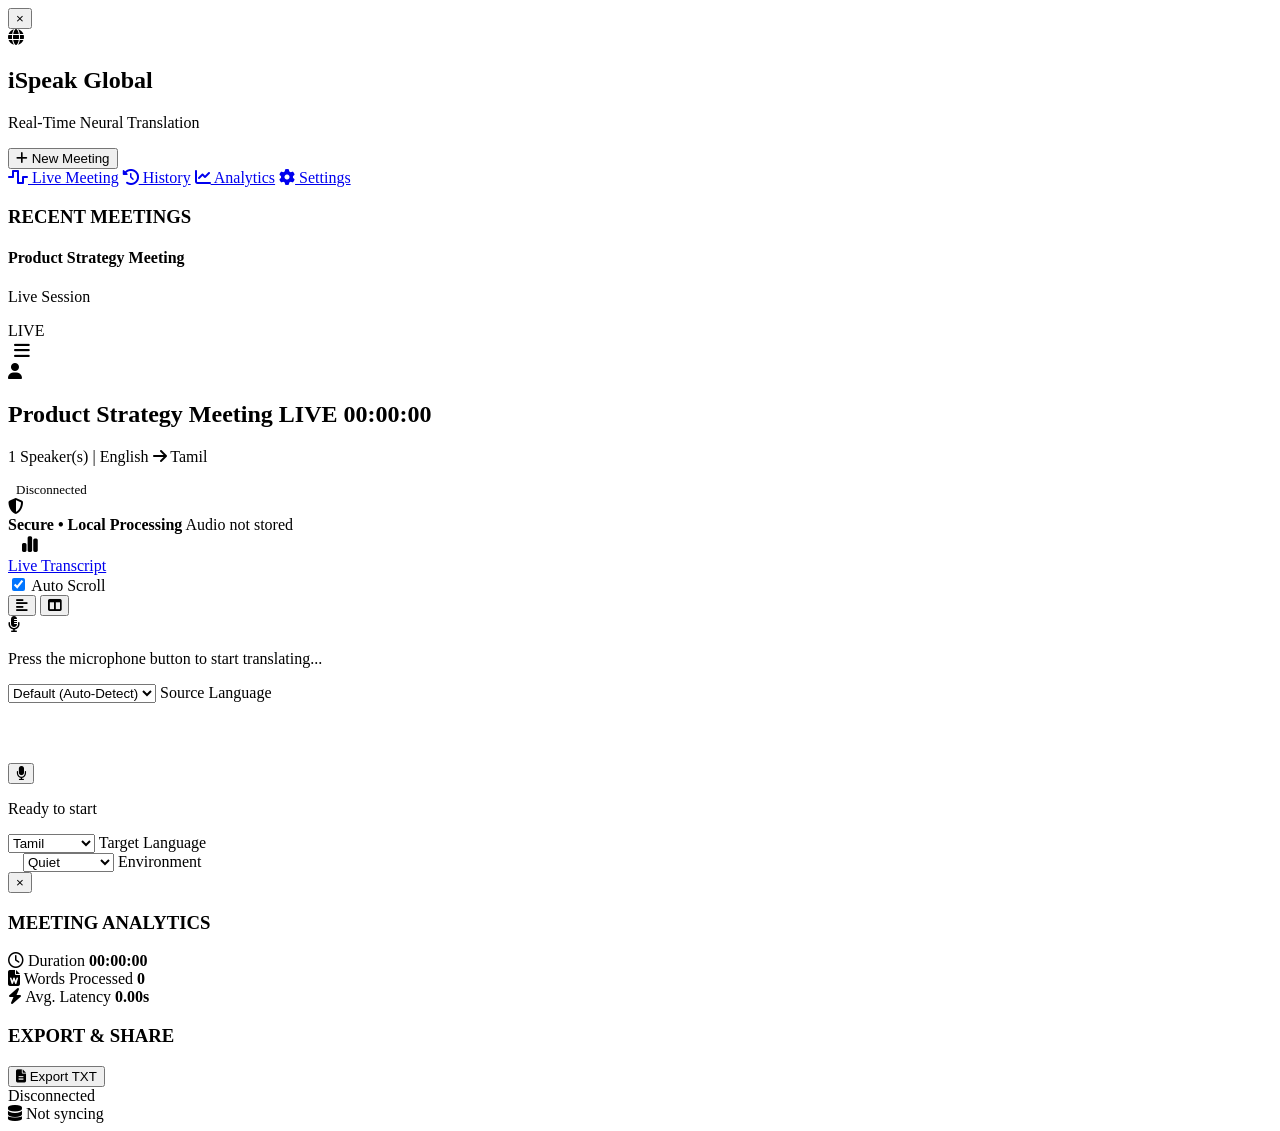
==== frontend/index.html @ cf8d0a11 "Stabilize speaker identification, frontend layout, and Tamil corrections" ====
<!DOCTYPE html>
<html lang="en">

<head>
    <meta charset="UTF-8">
    <meta name="viewport" content="width=device-width, initial-scale=1.0">
    <title>iSpeak Global - Real-Time Neural Translation</title>
    <link href="https://fonts.googleapis.com/css2?family=Inter:wght@300;400;500;600;700&display=swap" rel="stylesheet">
    <link rel="stylesheet" href="https://cdnjs.cloudflare.com/ajax/libs/font-awesome/6.4.0/css/all.min.css">
    <link rel="stylesheet" href="/static/style.css?v=13">
</head>

<body class="dark-theme">
    <div class="app-container hide-left hide-right">
        <!-- LEFT SIDEBAR -->
        <aside class="sidebar">
            <button class="close-sidebar-btn" onclick="document.querySelector('.app-container').classList.add('hide-left')">&times;</button>
            <div class="brand">
                <i class="fa-solid fa-globe"></i>
                <div>
                    <h1>iSpeak Global</h1>
                    <p>Real-Time Neural Translation</p>
                </div>
            </div>

            <button class="btn-primary w-full new-meeting-btn" onclick="location.reload()">
                <i class="fa-solid fa-plus"></i> New Meeting
            </button>

            <nav class="main-nav">
                <a href="#" class="active"><i class="fa-solid fa-wave-square"></i> Live Meeting</a>
                <a href="#"><i class="fa-solid fa-clock-rotate-left"></i> History</a>
                <a href="#"><i class="fa-solid fa-chart-line"></i> Analytics</a>
                <a href="#"><i class="fa-solid fa-gear"></i> Settings</a>
            </nav>

            <div class="recent-meetings">
                <h3>RECENT MEETINGS</h3>
                <div class="meeting-list">
                    <div class="meeting-item active">
                        <div class="meeting-info">
                            <h4 id="sidebarMeetingTitle">Product Strategy Meeting</h4>
                            <p>Live Session</p>
                        </div>
                        <span class="badge-live">LIVE</span>
                    </div>
                </div>
            </div>
        </aside>

        <!-- MAIN CONTENT AREA -->
        <main class="main-content">
            <!-- TOP HEADER -->
            <header class="top-header">
                <div class="header-left">
                    <button id="toggleLeftBtn" class="btn-icon"
                        style="margin-right: 12px; background: transparent; border: none; color: var(--text-secondary); cursor: pointer; font-size: 18px;"><i
                            class="fa-solid fa-bars"></i></button>
                    <div class="avatar-group">
                        <div class="avatar"><i class="fa-solid fa-user"></i></div>
                    </div>
                    <div class="meeting-meta">
                        <h2 id="meetingTitle">Product Strategy Meeting <span class="badge-live sm">LIVE</span> <span
                                id="timer">00:00:00</span></h2>
                        <p><span id="speakerCount">1</span> Speaker(s) | <span id="hdrSourceLang">English</span> <i class="fa-solid fa-arrow-right"></i>
                            <span id="hdrTargetLang">Tamil</span>
                        </p>
                    </div>
                </div>
                <div class="header-right">
                    <div class="connection-ping"
                        style="display: flex; align-items: center; gap: 8px; margin-right: 16px;">
                        <div class="indicator-dot offline" id="dashWsDot"
                            style="box-shadow: 0 0 8px rgba(239, 68, 68, 0.6);"></div>
                        <span id="dashWsText"
                            style="font-size: 13px; color: var(--text-secondary); font-weight: 500;">Disconnected</span>
                    </div>
                    <div class="secure-badge">
                        <i class="fa-solid fa-shield-halved"></i>
                        <div>
                            <strong>Secure • Local Processing</strong>
                            <span>Audio not stored</span>
                        </div>
                    </div>
                    <button id="toggleRightBtn" class="btn-icon"
                        style="margin-left: 8px; background: transparent; border: none; color: var(--text-secondary); cursor: pointer; font-size: 18px;"><i
                            class="fa-solid fa-chart-simple"></i></button>
                </div>
            </header>

            <!-- TABS & TOOLBAR -->
            <div class="tabs">
                <a href="#" class="tab active">Live Transcript</a>
            </div>

            <div class="transcript-toolbar">
                <div class="toggle-group">
                    <label class="switch">
                        <input type="checkbox" id="autoScrollToggle" checked>
                        <span class="slider round"></span>
                    </label>
                    <span>Auto Scroll</span>
                </div>
                <div class="view-toggles">
                    <button id="viewSingleBtn" class="btn-icon active" title="Single Column View"><i
                            class="fa-solid fa-align-left"></i></button>
                    <button id="viewSplitBtn" class="btn-icon" title="Split View"><i
                            class="fa-solid fa-columns"></i></button>
                </div>
            </div>

            <!-- TRANSCRIPT AREA -->
            <div class="transcript-area" id="transcriptArea">
                <div class="empty-state" id="emptyState">
                    <i class="fa-solid fa-microphone-lines"></i>
                    <p>Press the microphone button to start translating...</p>
                </div>
                <!-- Transcript cards will be appended here -->
            </div>

            <!-- BOTTOM CONTROL DOCK -->
            <div class="control-dock">
                <div class="dock-left">
                    <div class="lang-selector">
                        <select id="sourceLang">
                            <option value="">Default (Auto-Detect)</option>
                            <option value="en">English</option>
                            <option value="ta">Tamil</option>
                            <option value="hi">Hindi</option>
                            <option value="te">Telugu</option>
                            <option value="ml">Malayalam</option>
                            <option value="kn">Kannada</option>
                        </select>
                        <span>Source Language</span>
                    </div>
                </div>

                <div class="dock-center">
                    <div class="audio-levels">
                        <canvas id="waveform" width="380" height="56"></canvas>
                    </div>
                    <button id="micBtn" class="mic-btn">
                        <i class="fa-solid fa-microphone"></i>
                    </button>
                    <p class="mic-status" id="micStatusText">Ready to start</p>
                </div>

                <div class="dock-right">
                    <div class="lang-selector">
                        <select id="targetLang">
                            <option value="ta">Tamil</option>
                            <option value="en">English</option>
                            <option value="hi">Hindi</option>
                            <option value="te">Telugu</option>
                            <option value="ml">Malayalam</option>
                            <option value="kn">Kannada</option>
                        </select>
                        <span>Target Language</span>
                    </div>

                    <div class="env-selector" style="margin-left: 15px;">
                        <select id="envSelect">
                            <option value="quiet">Quiet</option>
                            <option value="conference">Conference</option>
                            <option value="noisy">Noisy</option>
                        </select>
                        <span>Environment</span>
                    </div>
                </div>
            </div>
        </main>

        <!-- RIGHT SIDEBAR (ANALYTICS) -->
        <aside class="right-sidebar">
            <button class="close-sidebar-btn" onclick="document.querySelector('.app-container').classList.add('hide-right')">&times;</button>
            <div class="panel">
                <div class="panel-header">
                    <h3>MEETING ANALYTICS</h3>
                </div>
                <div class="analytics-stats">
                    <div class="stat-row">
                        <i class="fa-regular fa-clock"></i>
                        <span>Duration</span>
                        <strong id="statDuration">00:00:00</strong>
                    </div>
                    <div class="stat-row">
                        <i class="fa-solid fa-file-word"></i>
                        <span>Words Processed</span>
                        <strong id="statWords">0</strong>
                    </div>
                    <div class="stat-row">
                        <i class="fa-solid fa-bolt"></i>
                        <span>Avg. Latency</span>
                        <strong id="statLatency">0.00s</strong>
                    </div>
                </div>
            </div>

            <div class="panel">
                <div class="panel-header">
                    <h3>EXPORT & SHARE</h3>
                </div>
                <div class="export-grid">
                    <button class="export-btn" id="exportTxtBtn">
                        <i class="fa-solid fa-file-lines text-blue"></i>
                        <span>Export TXT</span>
                    </button>
                </div>
            </div>

            <div class="panel connection-status">
                <div class="status-indicator">
                    <div class="indicator-dot offline" id="wsStatusDot"></div>
                    <span id="wsStatusText">Disconnected</span>
                </div>
                <div id="dbStatus" class="db-status">
                    <i class="fa-solid fa-database"></i> <span id="dbStatusText">Not syncing</span>
                </div>
            </div>
        </aside>
    </div>
    <script src="/static/app.js?v=14"></script>
</body>

</html>
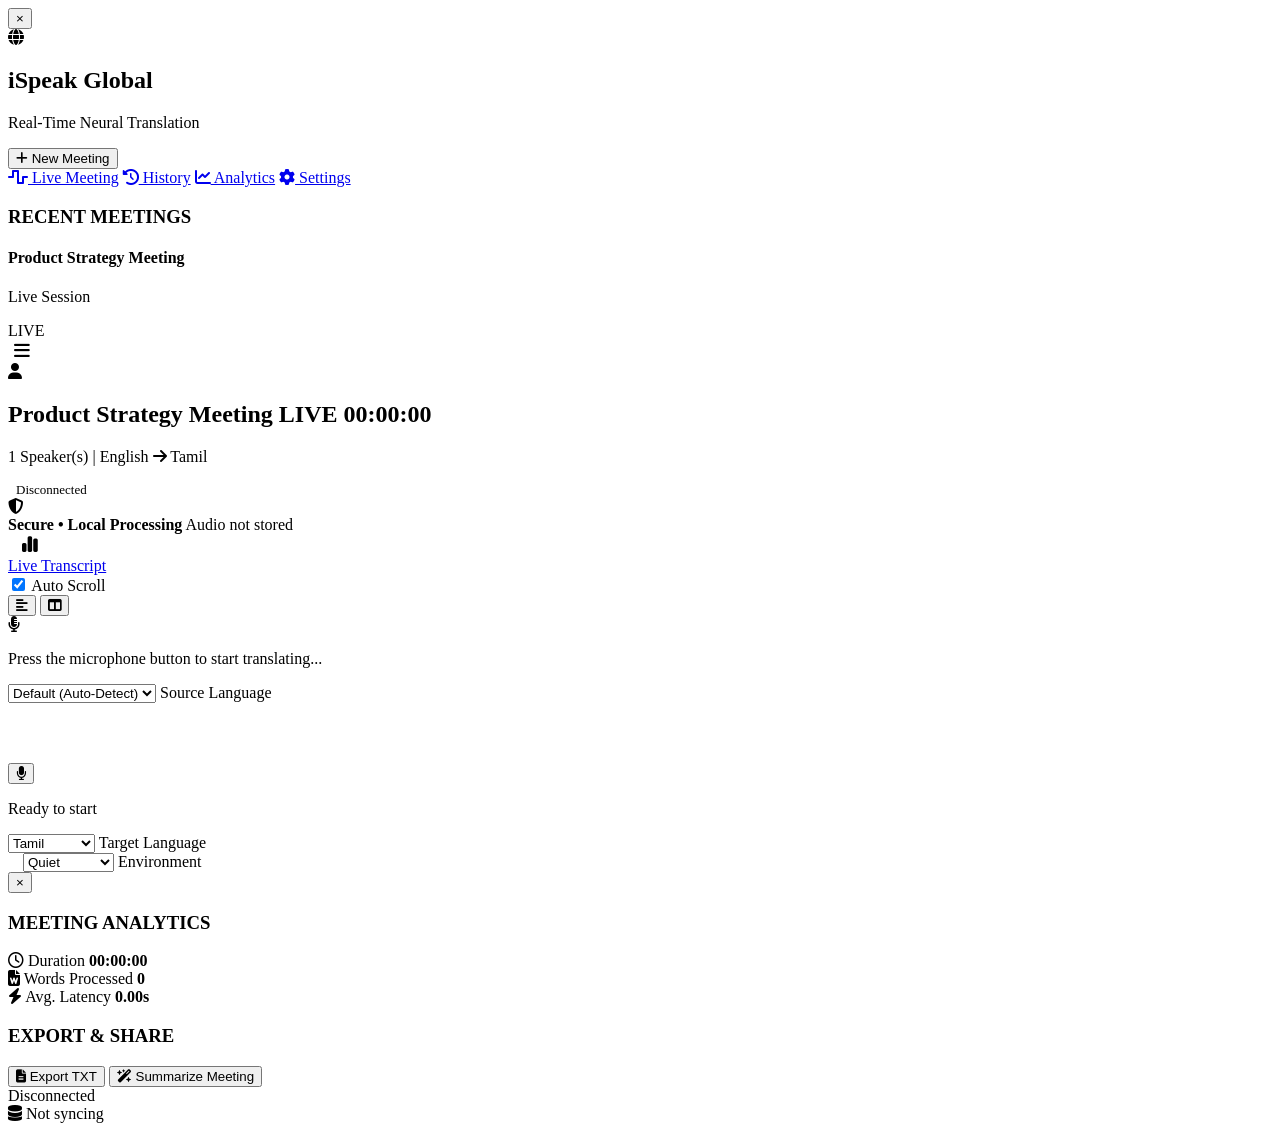
==== commit 181a9d4e: "Implement Groq-based meeting summarization feature" ====
--- a/frontend/index.html
+++ b/frontend/index.html
@@ -7,7 +7,7 @@
     <title>iSpeak Global - Real-Time Neural Translation</title>
     <link href="https://fonts.googleapis.com/css2?family=Inter:wght@300;400;500;600;700&display=swap" rel="stylesheet">
     <link rel="stylesheet" href="https://cdnjs.cloudflare.com/ajax/libs/font-awesome/6.4.0/css/all.min.css">
-    <link rel="stylesheet" href="/static/style.css?v=13">
+    <link rel="stylesheet" href="/static/style.css?v=14">
 </head>
 
 <body class="dark-theme">
@@ -205,8 +205,23 @@
                         <i class="fa-solid fa-file-lines text-blue"></i>
                         <span>Export TXT</span>
                     </button>
-                </div>
-            </div>
+                    <button class="export-btn" id="summarizeBtn">
+                        <i class="fa-solid fa-wand-magic-sparkles text-purple"></i>
+                        <span>Summarize Meeting</span>
+                    </button>
+                </div>
+            </div>
+
+            <div class="panel" id="summaryPanel" style="display: none;">
+                <div class="panel-header" style="display: flex; justify-content: space-between; align-items: center;">
+                    <h3 style="margin-bottom: 0;">AI SUMMARY</h3>
+                    <button id="copySummaryBtn" style="background: transparent; border: 1px solid var(--border-subtle); color: var(--text-secondary); padding: 4px 10px; border-radius: 6px; cursor: pointer; font-size: 11px; transition: 0.2s;" title="Copy summary">
+                        <i class="fa-regular fa-copy"></i> Copy
+                    </button>
+                </div>
+                <div id="summaryText" style="font-size: 13px; color: var(--text-secondary); line-height: 1.6; white-space: pre-wrap; max-height: 320px; overflow-y: auto; margin-top: 8px;"></div>
+            </div>
+
 
             <div class="panel connection-status">
                 <div class="status-indicator">
@@ -219,7 +234,7 @@
             </div>
         </aside>
     </div>
-    <script src="/static/app.js?v=14"></script>
+    <script src="/static/app.js?v=15"></script>
 </body>
 
 </html>
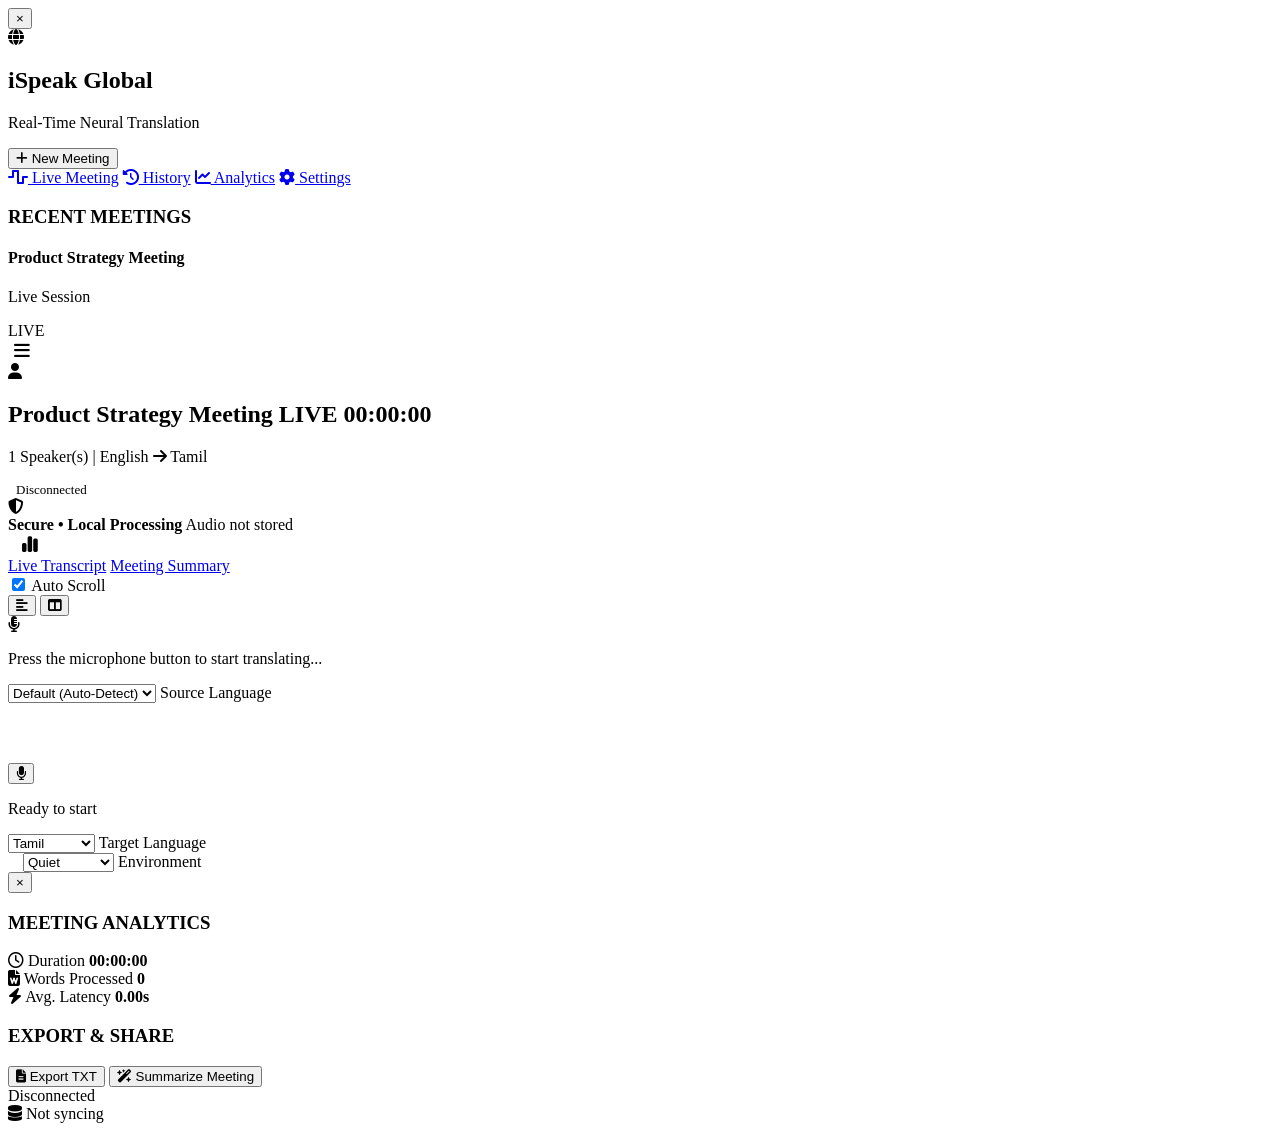
==== commit 24d19c96: "Add Meeting Summary tab and card view layout in main area" ====
--- a/frontend/index.html
+++ b/frontend/index.html
@@ -7,7 +7,7 @@
     <title>iSpeak Global - Real-Time Neural Translation</title>
     <link href="https://fonts.googleapis.com/css2?family=Inter:wght@300;400;500;600;700&display=swap" rel="stylesheet">
     <link rel="stylesheet" href="https://cdnjs.cloudflare.com/ajax/libs/font-awesome/6.4.0/css/all.min.css">
-    <link rel="stylesheet" href="/static/style.css?v=14">
+    <link rel="stylesheet" href="/static/style.css?v=16">
 </head>
 
 <body class="dark-theme">
@@ -90,10 +90,11 @@
 
             <!-- TABS & TOOLBAR -->
             <div class="tabs">
-                <a href="#" class="tab active">Live Transcript</a>
-            </div>
-
-            <div class="transcript-toolbar">
+                <a href="#" class="tab active" id="tabLiveTranscript">Live Transcript</a>
+                <a href="#" class="tab" id="tabMeetingSummary">Meeting Summary</a>
+            </div>
+
+            <div class="transcript-toolbar" id="transcriptToolbar">
                 <div class="toggle-group">
                     <label class="switch">
                         <input type="checkbox" id="autoScrollToggle" checked>
@@ -117,6 +118,49 @@
                 </div>
                 <!-- Transcript cards will be appended here -->
             </div>
+
+            <!-- MEETING SUMMARY AREA -->
+            <div class="summary-area" id="mainSummaryArea" style="display: none;">
+                <div class="summary-card">
+                    <!-- Placeholder / Empty state inside summary page -->
+                    <div class="summary-placeholder" id="summaryTabPlaceholder">
+                        <i class="fa-solid fa-wand-magic-sparkles text-purple" style="font-size: 48px; margin-bottom: 16px;"></i>
+                        <h3>No summary generated yet</h3>
+                        <p style="color: var(--text-secondary); max-width: 400px; margin-bottom: 24px; font-size: 13.5px; line-height: 1.5;">
+                            Analyze your live translation session and generate a structured summary of key points, decisions, and next steps.
+                        </p>
+                        <button class="export-btn" id="generateSummaryTabBtn" style="padding: 10px 24px; font-size: 13px; font-weight: 500; display: inline-flex; align-items: center; gap: 8px; justify-content: center;">
+                            <i class="fa-solid fa-wand-magic-sparkles text-purple"></i> Generate Summary
+                        </button>
+                    </div>
+
+                    <!-- Actual content layout when summary is generated -->
+                    <div class="summary-report-layout" id="summaryReportLayout" style="display: none;">
+                        <div class="summary-report-header">
+                            <div class="summary-report-title-group">
+                                <i class="fa-solid fa-file-invoice text-purple"></i>
+                                <div>
+                                    <h3>Meeting Analysis Report</h3>
+                                    <span id="summaryMetaText">Generated from live session transcript</span>
+                                </div>
+                            </div>
+                            <div class="summary-report-actions">
+                                <button class="btn-report-action" id="copySummaryTabBtn" title="Copy summary text">
+                                    <i class="fa-regular fa-copy"></i> Copy
+                                </button>
+                                <button class="btn-report-action" id="downloadSummaryTabBtn" title="Download report text">
+                                    <i class="fa-solid fa-download"></i> Download TXT
+                                </button>
+                            </div>
+                        </div>
+                        <hr class="summary-divider" />
+                        <div class="summary-report-body" id="mainSummaryContent">
+                            <!-- Rendered summary content here -->
+                        </div>
+                    </div>
+                </div>
+            </div>
+
 
             <!-- BOTTOM CONTROL DOCK -->
             <div class="control-dock">
@@ -215,12 +259,18 @@
             <div class="panel" id="summaryPanel" style="display: none;">
                 <div class="panel-header" style="display: flex; justify-content: space-between; align-items: center;">
                     <h3 style="margin-bottom: 0;">AI SUMMARY</h3>
-                    <button id="copySummaryBtn" style="background: transparent; border: 1px solid var(--border-subtle); color: var(--text-secondary); padding: 4px 10px; border-radius: 6px; cursor: pointer; font-size: 11px; transition: 0.2s;" title="Copy summary">
-                        <i class="fa-regular fa-copy"></i> Copy
-                    </button>
-                </div>
-                <div id="summaryText" style="font-size: 13px; color: var(--text-secondary); line-height: 1.6; white-space: pre-wrap; max-height: 320px; overflow-y: auto; margin-top: 8px;"></div>
-            </div>
+                    <div style="display: flex; gap: 6px;">
+                        <button id="copySummaryBtn" style="background: transparent; border: 1px solid var(--border-subtle); color: var(--text-secondary); padding: 4px 10px; border-radius: 6px; cursor: pointer; font-size: 11px; transition: 0.2s;" title="Copy summary">
+                            <i class="fa-regular fa-copy"></i> Copy
+                        </button>
+                        <button id="downloadSummaryBtn" style="background: transparent; border: 1px solid var(--border-subtle); color: var(--text-secondary); padding: 4px 10px; border-radius: 6px; cursor: pointer; font-size: 11px; transition: 0.2s;" title="Download summary as TXT">
+                            <i class="fa-solid fa-download"></i> Download
+                        </button>
+                    </div>
+                </div>
+                <div id="summaryText" style="font-size: 13px; color: var(--text-secondary); line-height: 1.6; max-height: 320px; overflow-y: auto; margin-top: 8px;"></div>
+            </div>
+
 
 
             <div class="panel connection-status">
@@ -234,7 +284,7 @@
             </div>
         </aside>
     </div>
-    <script src="/static/app.js?v=15"></script>
+    <script src="/static/app.js?v=17"></script>
 </body>
 
 </html>
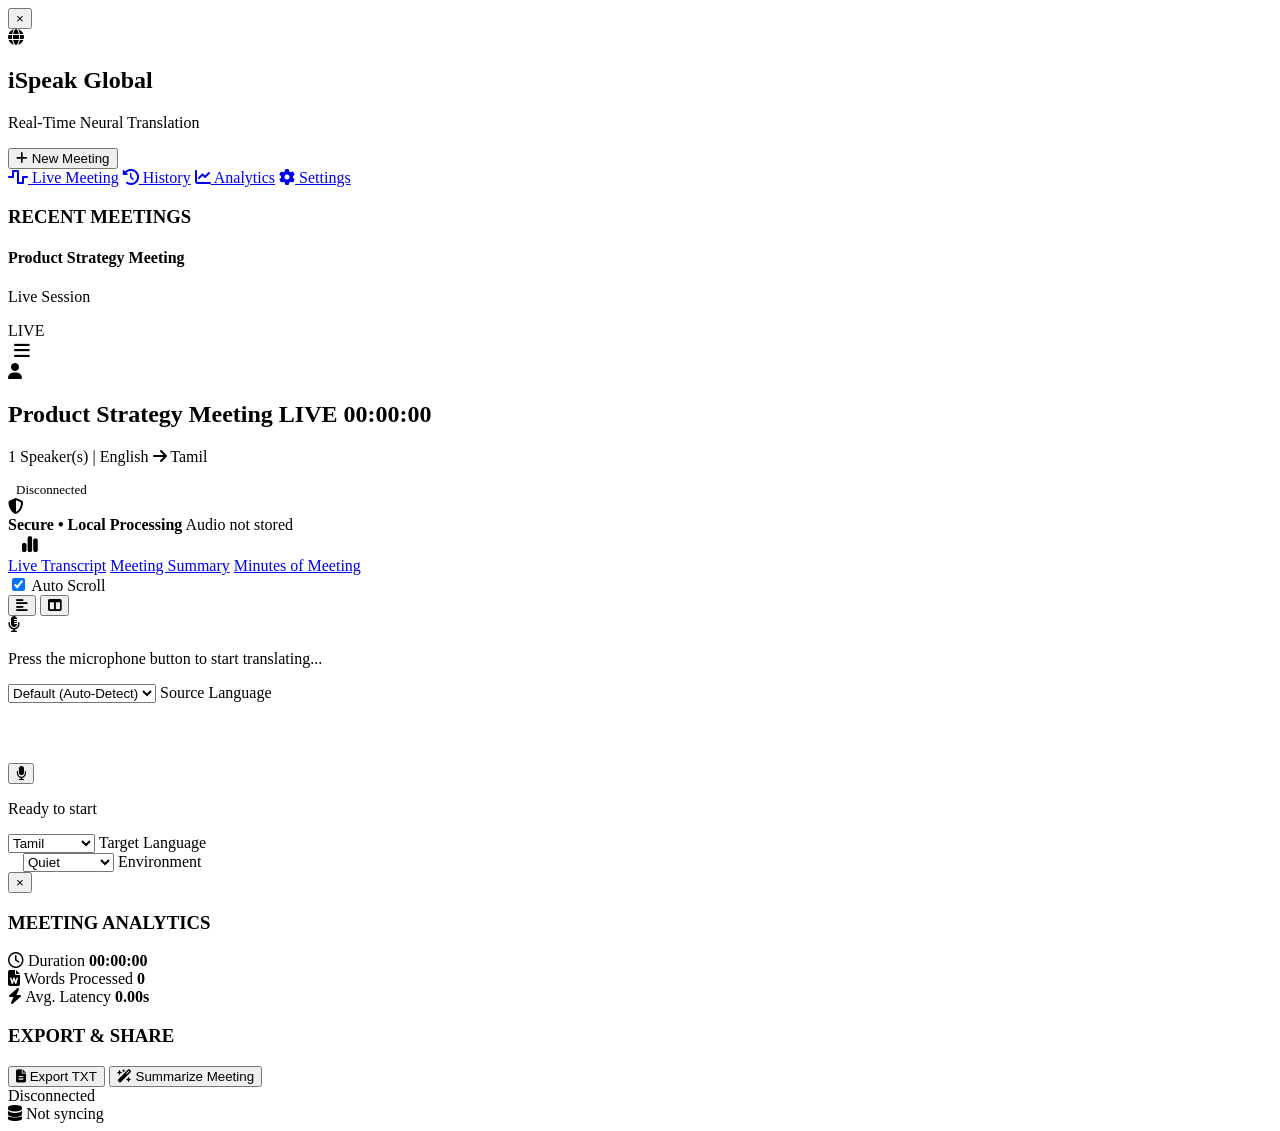
==== commit fa198c5f: "Implement Minutes of Meeting (MoM) tab, backend endpoint, and executive assistant prompt" ====
--- a/frontend/index.html
+++ b/frontend/index.html
@@ -7,7 +7,7 @@
     <title>iSpeak Global - Real-Time Neural Translation</title>
     <link href="https://fonts.googleapis.com/css2?family=Inter:wght@300;400;500;600;700&display=swap" rel="stylesheet">
     <link rel="stylesheet" href="https://cdnjs.cloudflare.com/ajax/libs/font-awesome/6.4.0/css/all.min.css">
-    <link rel="stylesheet" href="/static/style.css?v=16">
+    <link rel="stylesheet" href="/static/style.css?v=19">
 </head>
 
 <body class="dark-theme">
@@ -92,7 +92,9 @@
             <div class="tabs">
                 <a href="#" class="tab active" id="tabLiveTranscript">Live Transcript</a>
                 <a href="#" class="tab" id="tabMeetingSummary">Meeting Summary</a>
-            </div>
+                <a href="#" class="tab" id="tabMinutesOfMeeting">Minutes of Meeting</a>
+            </div>
+
 
             <div class="transcript-toolbar" id="transcriptToolbar">
                 <div class="toggle-group">
@@ -161,6 +163,49 @@
                 </div>
             </div>
 
+            <!-- MINUTES OF MEETING AREA -->
+            <div class="minutes-area" id="mainMinutesArea" style="display: none;">
+                <div class="minutes-card">
+                    <!-- Placeholder / Empty state inside minutes page -->
+                    <div class="minutes-placeholder" id="minutesTabPlaceholder">
+                        <i class="fa-solid fa-file-signature text-purple" style="font-size: 48px; margin-bottom: 16px;"></i>
+                        <h3>No minutes generated yet</h3>
+                        <p style="color: var(--text-secondary); max-width: 400px; margin-bottom: 24px; font-size: 13.5px; line-height: 1.5;">
+                            Generate a formal, structured Minutes of Meeting (MoM) report detailing agenda topics, discussion logs, and action owners.
+                        </p>
+                        <button class="export-btn" id="generateMinutesTabBtn" style="padding: 10px 24px; font-size: 13px; font-weight: 500; display: inline-flex; align-items: center; gap: 8px; justify-content: center;">
+                            <i class="fa-solid fa-file-signature text-purple"></i> Generate Minutes (MoM)
+                        </button>
+                    </div>
+
+                    <!-- Actual content layout when minutes are generated -->
+                    <div class="minutes-report-layout" id="minutesReportLayout" style="display: none;">
+                        <div class="minutes-report-header">
+                            <div class="minutes-report-title-group">
+                                <i class="fa-solid fa-file-signature text-purple"></i>
+                                <div>
+                                    <h3>Minutes of Meeting (MoM)</h3>
+                                    <span id="minutesMetaText">Official record of live session dialogue</span>
+                                </div>
+                            </div>
+                            <div class="minutes-report-actions">
+                                <button class="btn-report-action" id="copyMinutesTabBtn" title="Copy minutes text">
+                                    <i class="fa-regular fa-copy"></i> Copy
+                                </button>
+                                <button class="btn-report-action" id="downloadMinutesTabBtn" title="Download minutes text">
+                                    <i class="fa-solid fa-download"></i> Download TXT
+                                </button>
+                            </div>
+                        </div>
+                        <hr class="minutes-divider" />
+                        <div class="minutes-report-body" id="mainMinutesContent">
+                            <!-- Rendered minutes content here -->
+                        </div>
+                    </div>
+                </div>
+            </div>
+
+
 
             <!-- BOTTOM CONTROL DOCK -->
             <div class="control-dock">
@@ -284,7 +329,7 @@
             </div>
         </aside>
     </div>
-    <script src="/static/app.js?v=17"></script>
+    <script src="/static/app.js?v=18"></script>
 </body>
 
 </html>
